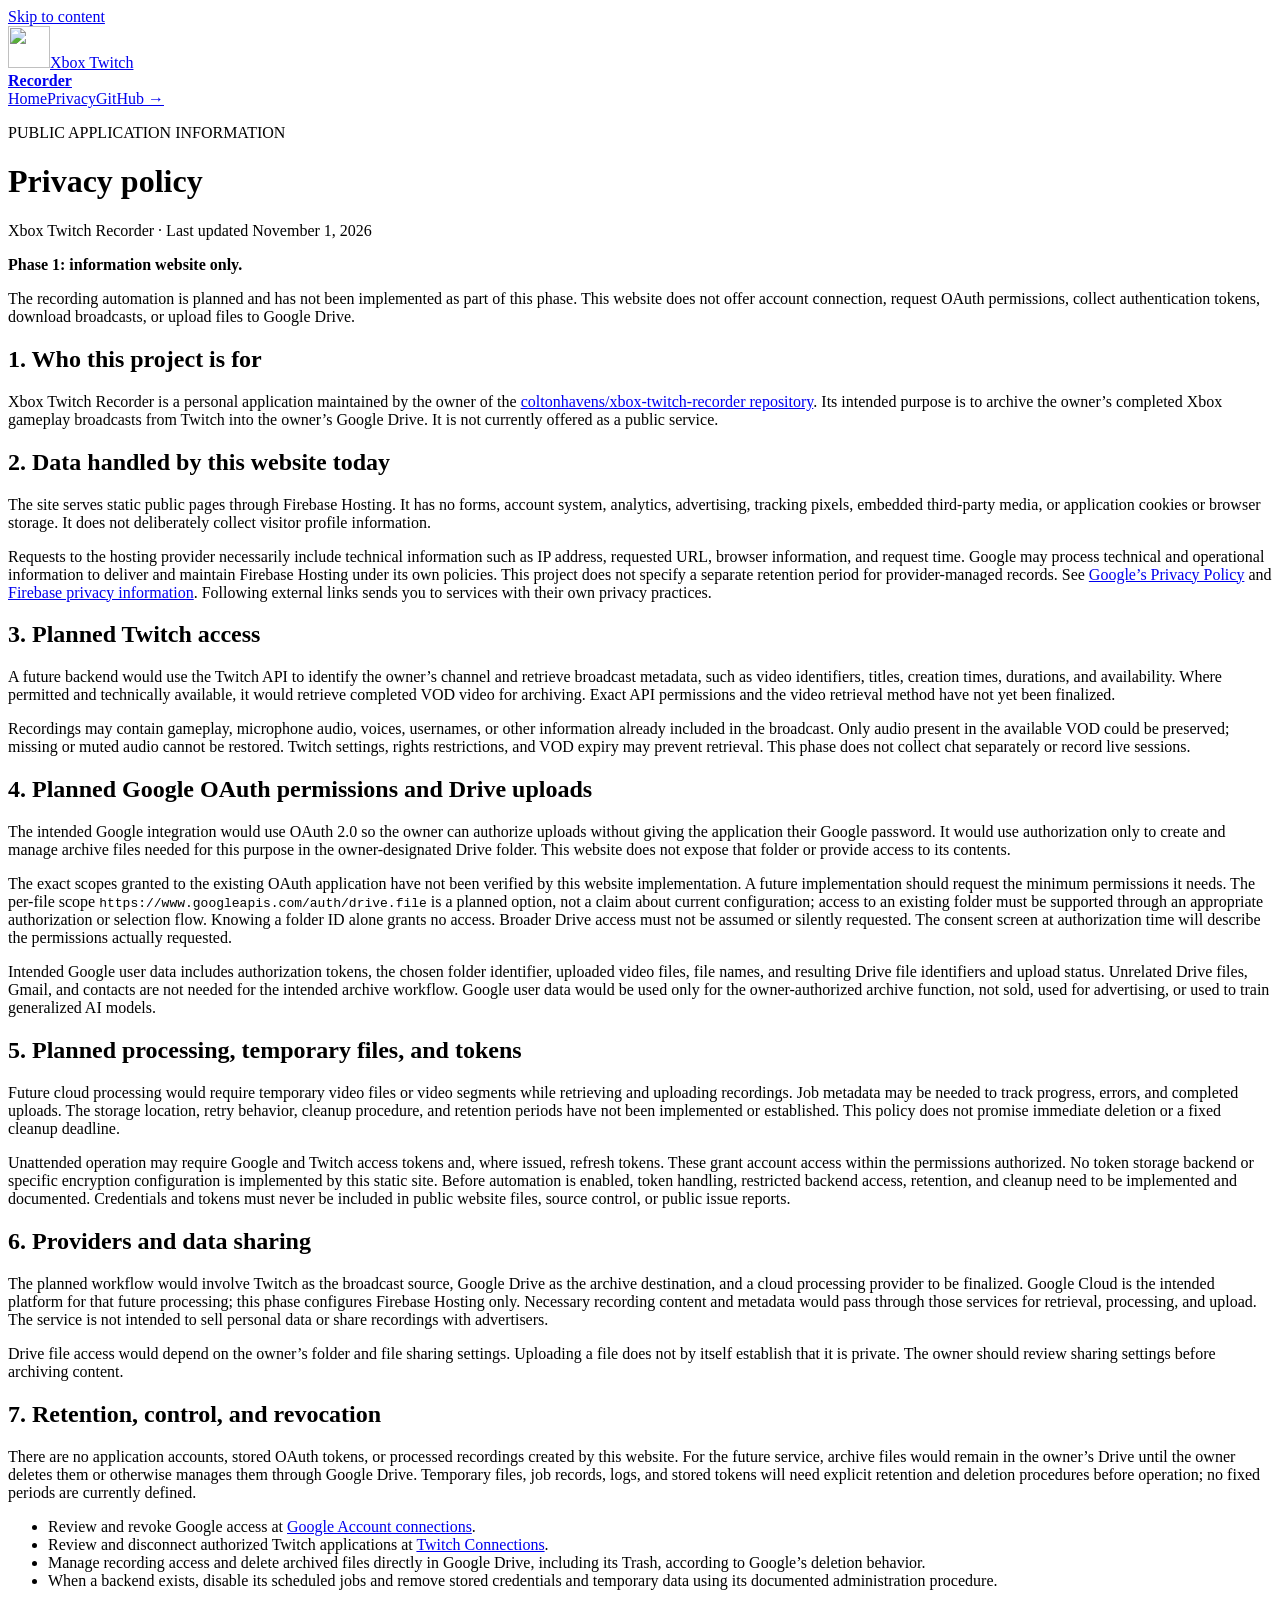
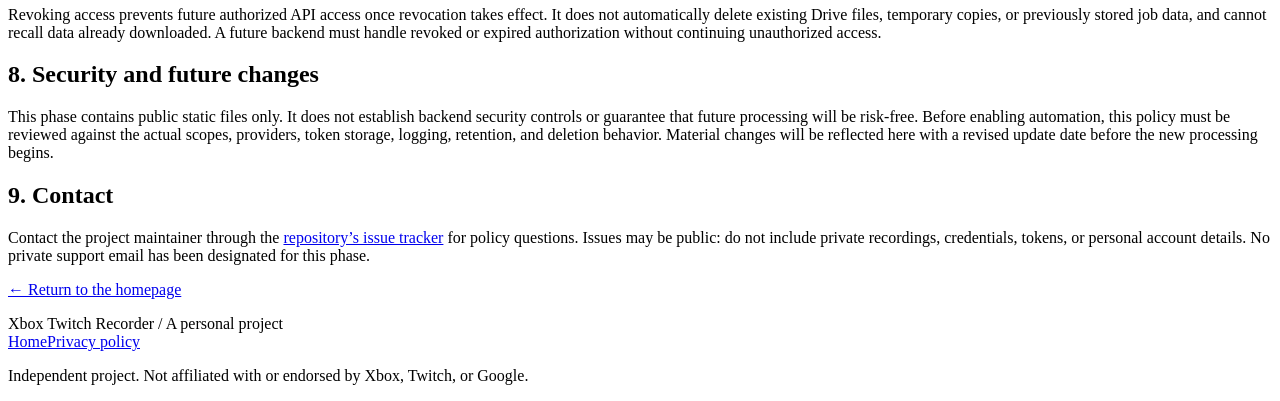
==== public/privacy.html @ 1f143d77 "Add Phase 1 public website and privacy policy for Firebase Hosting" ====
<!doctype html>
<html lang="en"><head><meta charset="utf-8"><meta name="viewport" content="width=device-width, initial-scale=1"><title>Privacy policy — Xbox Twitch Recorder</title><meta name="description" content="Current website privacy practices and intended data handling for the planned Xbox Twitch Recorder personal archive."><link rel="canonical" href="https://xbox.mrhype420.com/privacy"><link rel="stylesheet" href="/styles.css"><link rel="icon" href="/icon.svg" type="image/svg+xml"></head><body>
<a class="skip" href="#main">Skip to content</a><header class="site-header wrap"><a class="brand" href="/"><img class="brand-icon" src="/icon.svg" alt="" width="42" height="42"><span>Xbox Twitch<br><strong>Recorder</strong></span></a><nav aria-label="Main navigation"><a href="/">Home</a><a href="/privacy" aria-current="page">Privacy</a><a class="repo-link" href="https://github.com/coltonhavens/xbox-twitch-recorder">GitHub →</a></nav></header>
<main id="main" tabindex="-1" class="policy wrap"><p class="eyebrow">PUBLIC APPLICATION INFORMATION</p><h1>Privacy policy</h1><p>Xbox Twitch Recorder · Last updated November 1, 2026</p>
<div class="notice"><strong>Phase 1: information website only.</strong><p>The recording automation is planned and has not been implemented as part of this phase. This website does not offer account connection, request OAuth permissions, collect authentication tokens, download broadcasts, or upload files to Google Drive.</p></div>
<h2>1. Who this project is for</h2><p>Xbox Twitch Recorder is a personal application maintained by the owner of the <a href="https://github.com/coltonhavens/xbox-twitch-recorder">coltonhavens/xbox-twitch-recorder repository</a>. Its intended purpose is to archive the owner’s completed Xbox gameplay broadcasts from Twitch into the owner’s Google Drive. It is not currently offered as a public service.</p>
<h2>2. Data handled by this website today</h2><p>The site serves static public pages through Firebase Hosting. It has no forms, account system, analytics, advertising, tracking pixels, embedded third-party media, or application cookies or browser storage. It does not deliberately collect visitor profile information.</p><p>Requests to the hosting provider necessarily include technical information such as IP address, requested URL, browser information, and request time. Google may process technical and operational information to deliver and maintain Firebase Hosting under its own policies. This project does not specify a separate retention period for provider-managed records. See <a href="https://policies.google.com/privacy">Google’s Privacy Policy</a> and <a href="https://firebase.google.com/support/privacy">Firebase privacy information</a>. Following external links sends you to services with their own privacy practices.</p>
<h2>3. Planned Twitch access</h2><p>A future backend would use the Twitch API to identify the owner’s channel and retrieve broadcast metadata, such as video identifiers, titles, creation times, durations, and availability. Where permitted and technically available, it would retrieve completed VOD video for archiving. Exact API permissions and the video retrieval method have not yet been finalized.</p><p>Recordings may contain gameplay, microphone audio, voices, usernames, or other information already included in the broadcast. Only audio present in the available VOD could be preserved; missing or muted audio cannot be restored. Twitch settings, rights restrictions, and VOD expiry may prevent retrieval. This phase does not collect chat separately or record live sessions.</p>
<h2>4. Planned Google OAuth permissions and Drive uploads</h2><p>The intended Google integration would use OAuth 2.0 so the owner can authorize uploads without giving the application their Google password. It would use authorization only to create and manage archive files needed for this purpose in the owner-designated Drive folder. This website does not expose that folder or provide access to its contents.</p><p>The exact scopes granted to the existing OAuth application have not been verified by this website implementation. A future implementation should request the minimum permissions it needs. The per-file scope <code>https://www.googleapis.com/auth/drive.file</code> is a planned option, not a claim about current configuration; access to an existing folder must be supported through an appropriate authorization or selection flow. Knowing a folder ID alone grants no access. Broader Drive access must not be assumed or silently requested. The consent screen at authorization time will describe the permissions actually requested.</p><p>Intended Google user data includes authorization tokens, the chosen folder identifier, uploaded video files, file names, and resulting Drive file identifiers and upload status. Unrelated Drive files, Gmail, and contacts are not needed for the intended archive workflow. Google user data would be used only for the owner-authorized archive function, not sold, used for advertising, or used to train generalized AI models.</p>
<h2>5. Planned processing, temporary files, and tokens</h2><p>Future cloud processing would require temporary video files or video segments while retrieving and uploading recordings. Job metadata may be needed to track progress, errors, and completed uploads. The storage location, retry behavior, cleanup procedure, and retention periods have not been implemented or established. This policy does not promise immediate deletion or a fixed cleanup deadline.</p><p>Unattended operation may require Google and Twitch access tokens and, where issued, refresh tokens. These grant account access within the permissions authorized. No token storage backend or specific encryption configuration is implemented by this static site. Before automation is enabled, token handling, restricted backend access, retention, and cleanup need to be implemented and documented. Credentials and tokens must never be included in public website files, source control, or public issue reports.</p>
<h2>6. Providers and data sharing</h2><p>The planned workflow would involve Twitch as the broadcast source, Google Drive as the archive destination, and a cloud processing provider to be finalized. Google Cloud is the intended platform for that future processing; this phase configures Firebase Hosting only. Necessary recording content and metadata would pass through those services for retrieval, processing, and upload. The service is not intended to sell personal data or share recordings with advertisers.</p><p>Drive file access would depend on the owner’s folder and file sharing settings. Uploading a file does not by itself establish that it is private. The owner should review sharing settings before archiving content.</p>
<h2>7. Retention, control, and revocation</h2><p>There are no application accounts, stored OAuth tokens, or processed recordings created by this website. For the future service, archive files would remain in the owner’s Drive until the owner deletes them or otherwise manages them through Google Drive. Temporary files, job records, logs, and stored tokens will need explicit retention and deletion procedures before operation; no fixed periods are currently defined.</p><ul><li>Review and revoke Google access at <a href="https://myaccount.google.com/connections">Google Account connections</a>.</li><li>Review and disconnect authorized Twitch applications at <a href="https://www.twitch.tv/settings/connections">Twitch Connections</a>.</li><li>Manage recording access and delete archived files directly in Google Drive, including its Trash, according to Google’s deletion behavior.</li><li>When a backend exists, disable its scheduled jobs and remove stored credentials and temporary data using its documented administration procedure.</li></ul><p>Revoking access prevents future authorized API access once revocation takes effect. It does not automatically delete existing Drive files, temporary copies, or previously stored job data, and cannot recall data already downloaded. A future backend must handle revoked or expired authorization without continuing unauthorized access.</p>
<h2>8. Security and future changes</h2><p>This phase contains public static files only. It does not establish backend security controls or guarantee that future processing will be risk-free. Before enabling automation, this policy must be reviewed against the actual scopes, providers, token storage, logging, retention, and deletion behavior. Material changes will be reflected here with a revised update date before the new processing begins.</p>
<h2>9. Contact</h2><p>Contact the project maintainer through the <a href="https://github.com/coltonhavens/xbox-twitch-recorder/issues">repository’s issue tracker</a> for policy questions. Issues may be public: do not include private recordings, credentials, tokens, or personal account details. No private support email has been designated for this phase.</p><p><a href="/">← Return to the homepage</a></p></main>
<footer class="wrap"><span>Xbox Twitch Recorder <span class="muted">/ A personal project</span></span><div><a href="/">Home</a><a href="/privacy" aria-current="page">Privacy policy</a></div><p>Independent project. Not affiliated with or endorsed by Xbox, Twitch, or Google.</p></footer></body></html>
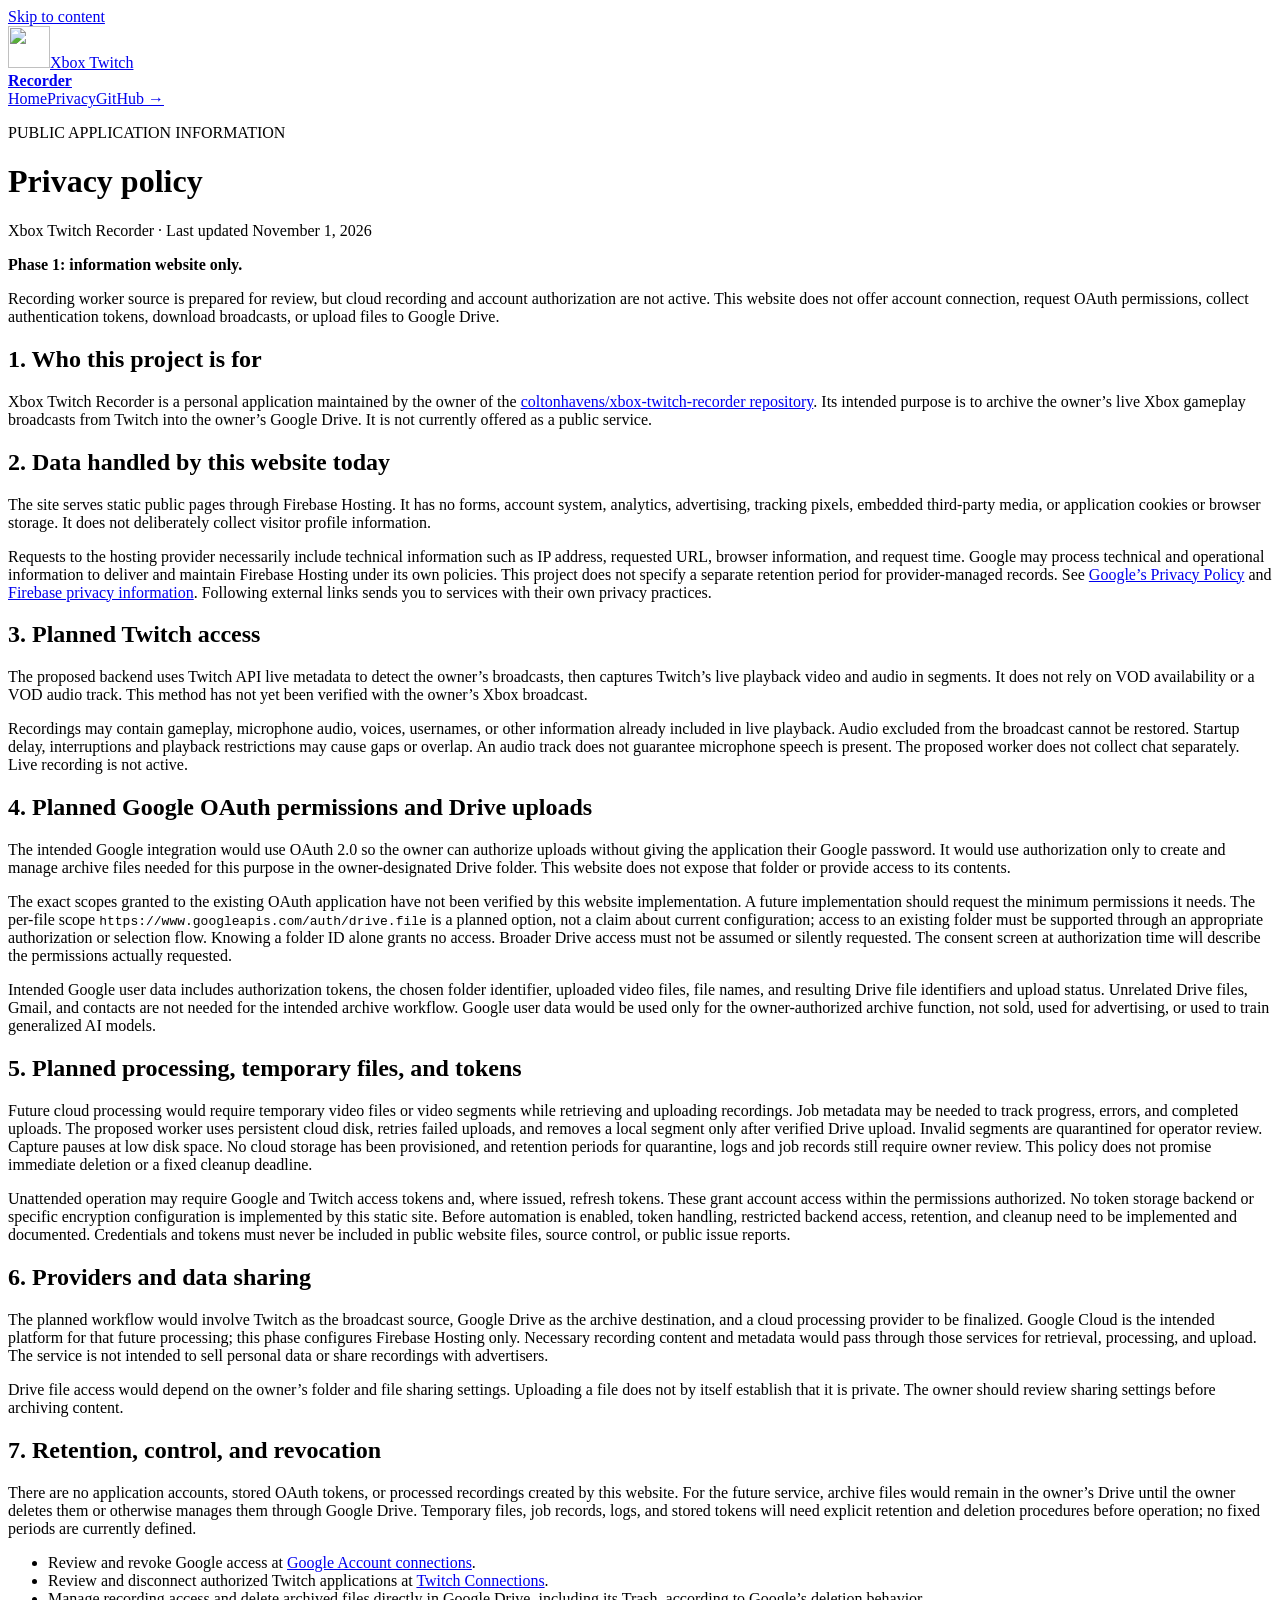
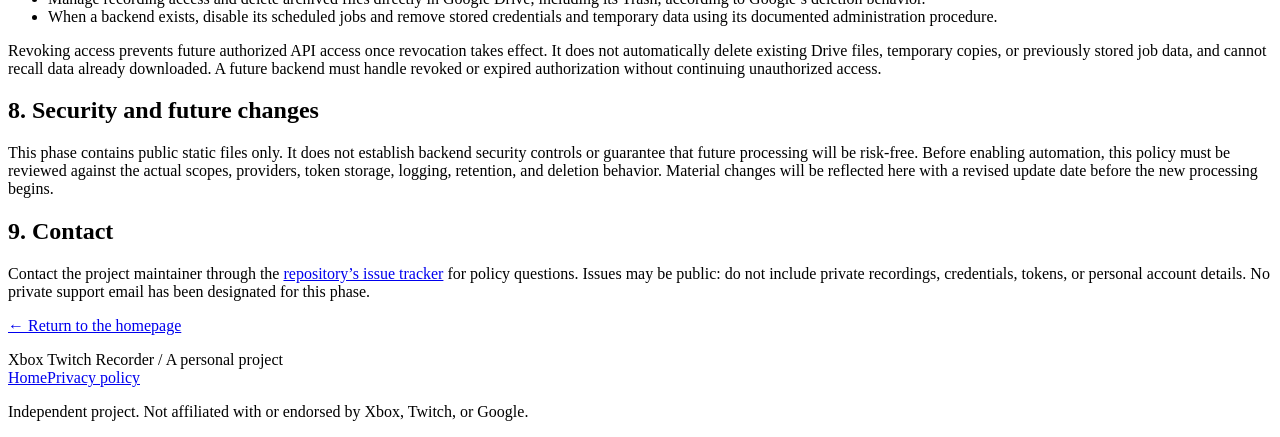
==== commit bfa7e8ce: "Prepare live Twitch recorder worker and gated cloud rollout" ====
--- a/public/privacy.html
+++ b/public/privacy.html
@@ -2,14 +2,14 @@
 <html lang="en"><head><meta charset="utf-8"><meta name="viewport" content="width=device-width, initial-scale=1"><title>Privacy policy — Xbox Twitch Recorder</title><meta name="description" content="Current website privacy practices and intended data handling for the planned Xbox Twitch Recorder personal archive."><link rel="canonical" href="https://xbox.mrhype420.com/privacy"><link rel="stylesheet" href="/styles.css"><link rel="icon" href="/icon.svg" type="image/svg+xml"></head><body>
 <a class="skip" href="#main">Skip to content</a><header class="site-header wrap"><a class="brand" href="/"><img class="brand-icon" src="/icon.svg" alt="" width="42" height="42"><span>Xbox Twitch<br><strong>Recorder</strong></span></a><nav aria-label="Main navigation"><a href="/">Home</a><a href="/privacy" aria-current="page">Privacy</a><a class="repo-link" href="https://github.com/coltonhavens/xbox-twitch-recorder">GitHub →</a></nav></header>
 <main id="main" tabindex="-1" class="policy wrap"><p class="eyebrow">PUBLIC APPLICATION INFORMATION</p><h1>Privacy policy</h1><p>Xbox Twitch Recorder · Last updated November 1, 2026</p>
-<div class="notice"><strong>Phase 1: information website only.</strong><p>The recording automation is planned and has not been implemented as part of this phase. This website does not offer account connection, request OAuth permissions, collect authentication tokens, download broadcasts, or upload files to Google Drive.</p></div>
-<h2>1. Who this project is for</h2><p>Xbox Twitch Recorder is a personal application maintained by the owner of the <a href="https://github.com/coltonhavens/xbox-twitch-recorder">coltonhavens/xbox-twitch-recorder repository</a>. Its intended purpose is to archive the owner’s completed Xbox gameplay broadcasts from Twitch into the owner’s Google Drive. It is not currently offered as a public service.</p>
+<div class="notice"><strong>Phase 1: information website only.</strong><p>Recording worker source is prepared for review, but cloud recording and account authorization are not active. This website does not offer account connection, request OAuth permissions, collect authentication tokens, download broadcasts, or upload files to Google Drive.</p></div>
+<h2>1. Who this project is for</h2><p>Xbox Twitch Recorder is a personal application maintained by the owner of the <a href="https://github.com/coltonhavens/xbox-twitch-recorder">coltonhavens/xbox-twitch-recorder repository</a>. Its intended purpose is to archive the owner’s live Xbox gameplay broadcasts from Twitch into the owner’s Google Drive. It is not currently offered as a public service.</p>
 <h2>2. Data handled by this website today</h2><p>The site serves static public pages through Firebase Hosting. It has no forms, account system, analytics, advertising, tracking pixels, embedded third-party media, or application cookies or browser storage. It does not deliberately collect visitor profile information.</p><p>Requests to the hosting provider necessarily include technical information such as IP address, requested URL, browser information, and request time. Google may process technical and operational information to deliver and maintain Firebase Hosting under its own policies. This project does not specify a separate retention period for provider-managed records. See <a href="https://policies.google.com/privacy">Google’s Privacy Policy</a> and <a href="https://firebase.google.com/support/privacy">Firebase privacy information</a>. Following external links sends you to services with their own privacy practices.</p>
-<h2>3. Planned Twitch access</h2><p>A future backend would use the Twitch API to identify the owner’s channel and retrieve broadcast metadata, such as video identifiers, titles, creation times, durations, and availability. Where permitted and technically available, it would retrieve completed VOD video for archiving. Exact API permissions and the video retrieval method have not yet been finalized.</p><p>Recordings may contain gameplay, microphone audio, voices, usernames, or other information already included in the broadcast. Only audio present in the available VOD could be preserved; missing or muted audio cannot be restored. Twitch settings, rights restrictions, and VOD expiry may prevent retrieval. This phase does not collect chat separately or record live sessions.</p>
-<h2>4. Planned Google OAuth permissions and Drive uploads</h2><p>The intended Google integration would use OAuth 2.0 so the owner can authorize uploads without giving the application their Google password. It would use authorization only to create and manage archive files needed for this purpose in the owner-designated Drive folder. This website does not expose that folder or provide access to its contents.</p><p>The exact scopes granted to the existing OAuth application have not been verified by this website implementation. A future implementation should request the minimum permissions it needs. The per-file scope <code>https://www.googleapis.com/auth/drive.file</code> is a planned option, not a claim about current configuration; access to an existing folder must be supported through an appropriate authorization or selection flow. Knowing a folder ID alone grants no access. Broader Drive access must not be assumed or silently requested. The consent screen at authorization time will describe the permissions actually requested.</p><p>Intended Google user data includes authorization tokens, the chosen folder identifier, uploaded video files, file names, and resulting Drive file identifiers and upload status. Unrelated Drive files, Gmail, and contacts are not needed for the intended archive workflow. Google user data would be used only for the owner-authorized archive function, not sold, used for advertising, or used to train generalized AI models.</p>
-<h2>5. Planned processing, temporary files, and tokens</h2><p>Future cloud processing would require temporary video files or video segments while retrieving and uploading recordings. Job metadata may be needed to track progress, errors, and completed uploads. The storage location, retry behavior, cleanup procedure, and retention periods have not been implemented or established. This policy does not promise immediate deletion or a fixed cleanup deadline.</p><p>Unattended operation may require Google and Twitch access tokens and, where issued, refresh tokens. These grant account access within the permissions authorized. No token storage backend or specific encryption configuration is implemented by this static site. Before automation is enabled, token handling, restricted backend access, retention, and cleanup need to be implemented and documented. Credentials and tokens must never be included in public website files, source control, or public issue reports.</p>
+<h2>3. Planned Twitch access</h2><p>The proposed backend uses Twitch API live metadata to detect the owner’s broadcasts, then captures Twitch’s live playback video and audio in segments. It does not rely on VOD availability or a VOD audio track. This method has not yet been verified with the owner’s Xbox broadcast.</p><p>Recordings may contain gameplay, microphone audio, voices, usernames, or other information already included in live playback. Audio excluded from the broadcast cannot be restored. Startup delay, interruptions and playback restrictions may cause gaps or overlap. An audio track does not guarantee microphone speech is present. The proposed worker does not collect chat separately. Live recording is not active.</p><h2>4. Planned Google OAuth permissions and Drive uploads</h2><p>The intended Google integration would use OAuth 2.0 so the owner can authorize uploads without giving the application their Google password. It would use authorization only to create and manage archive files needed for this purpose in the owner-designated Drive folder. This website does not expose that folder or provide access to its contents.</p><p>The exact scopes granted to the existing OAuth application have not been verified by this website implementation. A future implementation should request the minimum permissions it needs. The per-file scope <code>https://www.googleapis.com/auth/drive.file</code> is a planned option, not a claim about current configuration; access to an existing folder must be supported through an appropriate authorization or selection flow. Knowing a folder ID alone grants no access. Broader Drive access must not be assumed or silently requested. The consent screen at authorization time will describe the permissions actually requested.</p><p>Intended Google user data includes authorization tokens, the chosen folder identifier, uploaded video files, file names, and resulting Drive file identifiers and upload status. Unrelated Drive files, Gmail, and contacts are not needed for the intended archive workflow. Google user data would be used only for the owner-authorized archive function, not sold, used for advertising, or used to train generalized AI models.</p>
+<h2>5. Planned processing, temporary files, and tokens</h2><p>Future cloud processing would require temporary video files or video segments while retrieving and uploading recordings. Job metadata may be needed to track progress, errors, and completed uploads. The proposed worker uses persistent cloud disk, retries failed uploads, and removes a local segment only after verified Drive upload. Invalid segments are quarantined for operator review. Capture pauses at low disk space. No cloud storage has been provisioned, and retention periods for quarantine, logs and job records still require owner review. This policy does not promise immediate deletion or a fixed cleanup deadline.</p><p>Unattended operation may require Google and Twitch access tokens and, where issued, refresh tokens. These grant account access within the permissions authorized. No token storage backend or specific encryption configuration is implemented by this static site. Before automation is enabled, token handling, restricted backend access, retention, and cleanup need to be implemented and documented. Credentials and tokens must never be included in public website files, source control, or public issue reports.</p>
 <h2>6. Providers and data sharing</h2><p>The planned workflow would involve Twitch as the broadcast source, Google Drive as the archive destination, and a cloud processing provider to be finalized. Google Cloud is the intended platform for that future processing; this phase configures Firebase Hosting only. Necessary recording content and metadata would pass through those services for retrieval, processing, and upload. The service is not intended to sell personal data or share recordings with advertisers.</p><p>Drive file access would depend on the owner’s folder and file sharing settings. Uploading a file does not by itself establish that it is private. The owner should review sharing settings before archiving content.</p>
 <h2>7. Retention, control, and revocation</h2><p>There are no application accounts, stored OAuth tokens, or processed recordings created by this website. For the future service, archive files would remain in the owner’s Drive until the owner deletes them or otherwise manages them through Google Drive. Temporary files, job records, logs, and stored tokens will need explicit retention and deletion procedures before operation; no fixed periods are currently defined.</p><ul><li>Review and revoke Google access at <a href="https://myaccount.google.com/connections">Google Account connections</a>.</li><li>Review and disconnect authorized Twitch applications at <a href="https://www.twitch.tv/settings/connections">Twitch Connections</a>.</li><li>Manage recording access and delete archived files directly in Google Drive, including its Trash, according to Google’s deletion behavior.</li><li>When a backend exists, disable its scheduled jobs and remove stored credentials and temporary data using its documented administration procedure.</li></ul><p>Revoking access prevents future authorized API access once revocation takes effect. It does not automatically delete existing Drive files, temporary copies, or previously stored job data, and cannot recall data already downloaded. A future backend must handle revoked or expired authorization without continuing unauthorized access.</p>
 <h2>8. Security and future changes</h2><p>This phase contains public static files only. It does not establish backend security controls or guarantee that future processing will be risk-free. Before enabling automation, this policy must be reviewed against the actual scopes, providers, token storage, logging, retention, and deletion behavior. Material changes will be reflected here with a revised update date before the new processing begins.</p>
 <h2>9. Contact</h2><p>Contact the project maintainer through the <a href="https://github.com/coltonhavens/xbox-twitch-recorder/issues">repository’s issue tracker</a> for policy questions. Issues may be public: do not include private recordings, credentials, tokens, or personal account details. No private support email has been designated for this phase.</p><p><a href="/">← Return to the homepage</a></p></main>
 <footer class="wrap"><span>Xbox Twitch Recorder <span class="muted">/ A personal project</span></span><div><a href="/">Home</a><a href="/privacy" aria-current="page">Privacy policy</a></div><p>Independent project. Not affiliated with or endorsed by Xbox, Twitch, or Google.</p></footer></body></html>
+
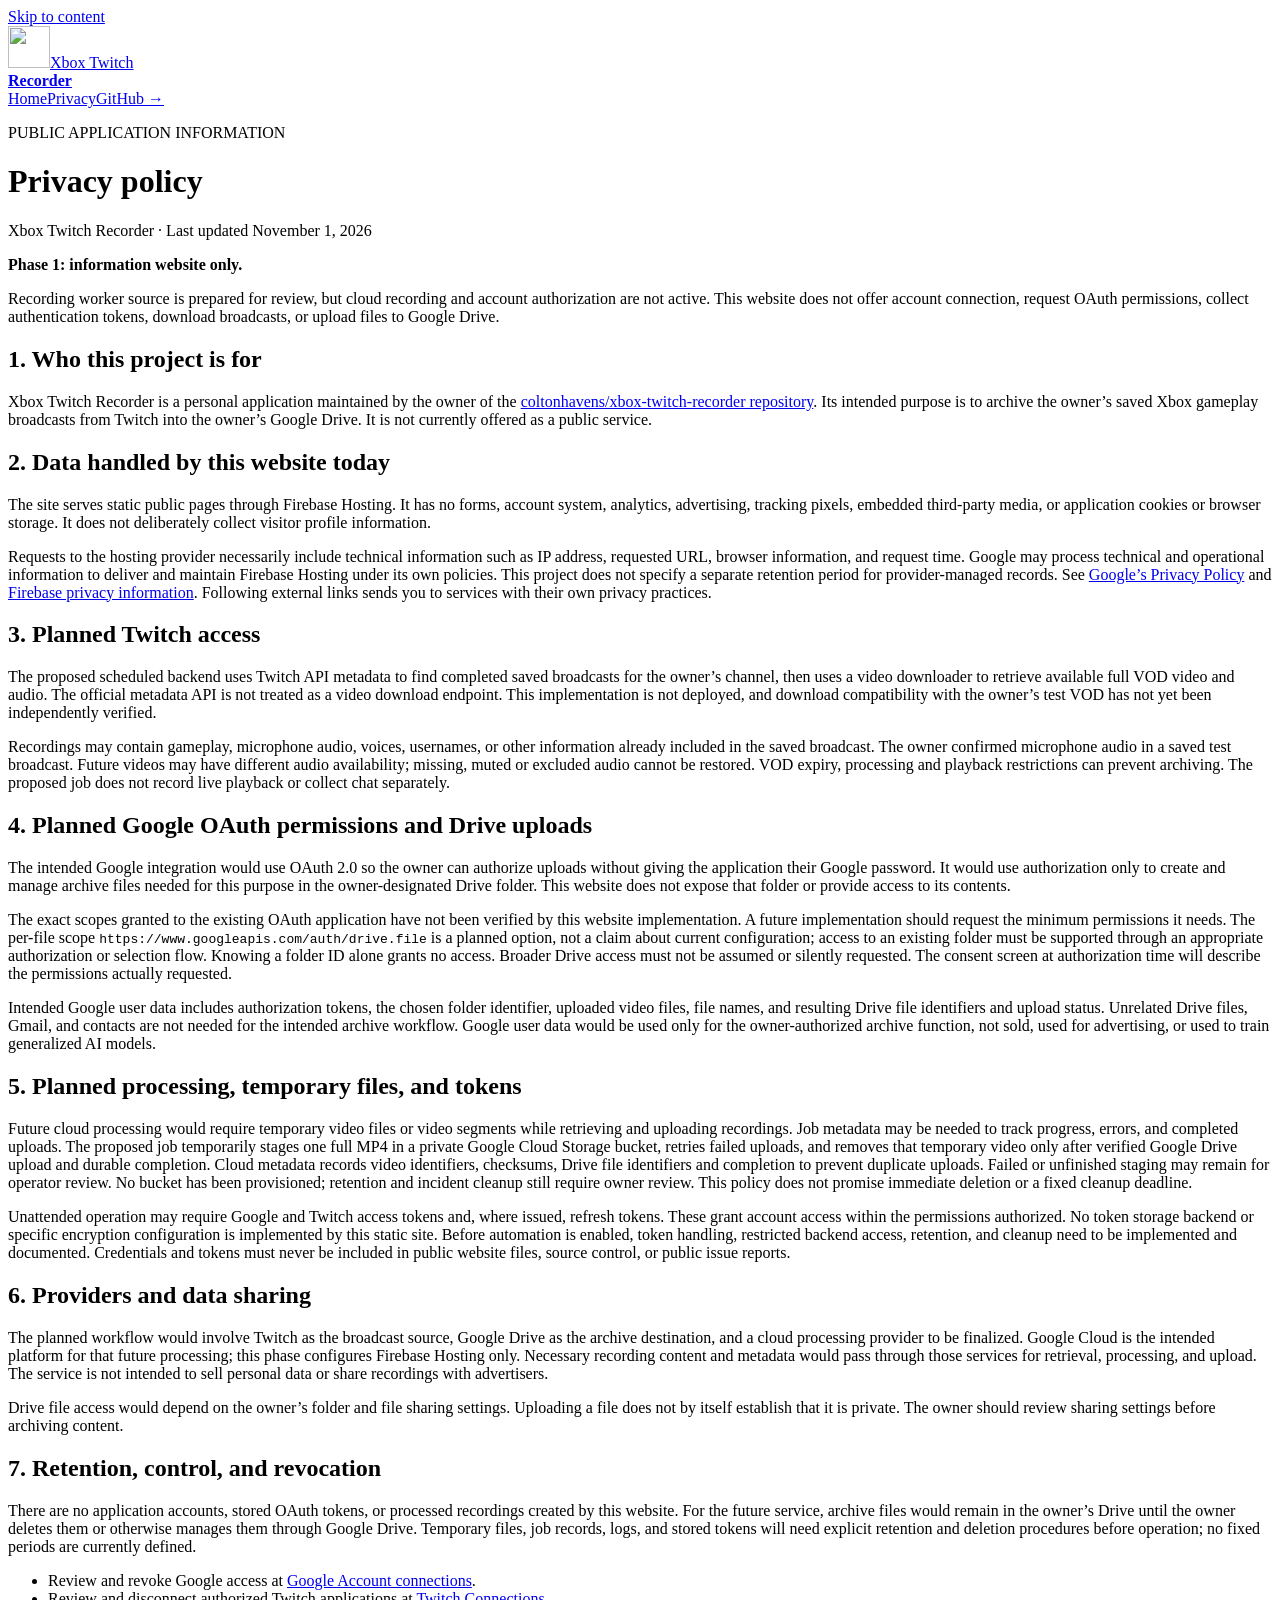
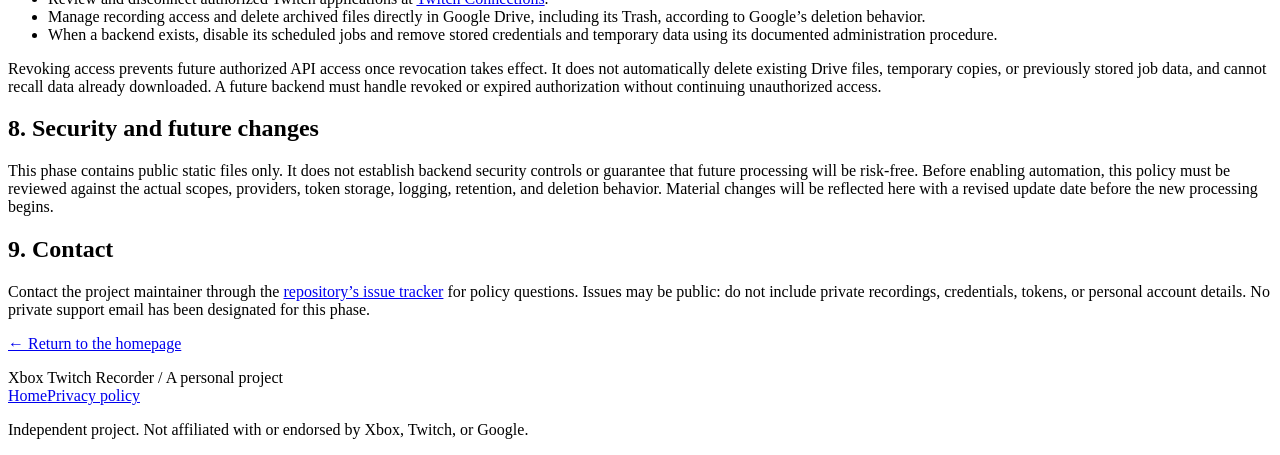
==== commit fea5afa2: "Replace live server with scheduled full-VOD Drive archiver" ====
--- a/public/privacy.html
+++ b/public/privacy.html
@@ -3,10 +3,10 @@
 <a class="skip" href="#main">Skip to content</a><header class="site-header wrap"><a class="brand" href="/"><img class="brand-icon" src="/icon.svg" alt="" width="42" height="42"><span>Xbox Twitch<br><strong>Recorder</strong></span></a><nav aria-label="Main navigation"><a href="/">Home</a><a href="/privacy" aria-current="page">Privacy</a><a class="repo-link" href="https://github.com/coltonhavens/xbox-twitch-recorder">GitHub →</a></nav></header>
 <main id="main" tabindex="-1" class="policy wrap"><p class="eyebrow">PUBLIC APPLICATION INFORMATION</p><h1>Privacy policy</h1><p>Xbox Twitch Recorder · Last updated November 1, 2026</p>
 <div class="notice"><strong>Phase 1: information website only.</strong><p>Recording worker source is prepared for review, but cloud recording and account authorization are not active. This website does not offer account connection, request OAuth permissions, collect authentication tokens, download broadcasts, or upload files to Google Drive.</p></div>
-<h2>1. Who this project is for</h2><p>Xbox Twitch Recorder is a personal application maintained by the owner of the <a href="https://github.com/coltonhavens/xbox-twitch-recorder">coltonhavens/xbox-twitch-recorder repository</a>. Its intended purpose is to archive the owner’s live Xbox gameplay broadcasts from Twitch into the owner’s Google Drive. It is not currently offered as a public service.</p>
+<h2>1. Who this project is for</h2><p>Xbox Twitch Recorder is a personal application maintained by the owner of the <a href="https://github.com/coltonhavens/xbox-twitch-recorder">coltonhavens/xbox-twitch-recorder repository</a>. Its intended purpose is to archive the owner’s saved Xbox gameplay broadcasts from Twitch into the owner’s Google Drive. It is not currently offered as a public service.</p>
 <h2>2. Data handled by this website today</h2><p>The site serves static public pages through Firebase Hosting. It has no forms, account system, analytics, advertising, tracking pixels, embedded third-party media, or application cookies or browser storage. It does not deliberately collect visitor profile information.</p><p>Requests to the hosting provider necessarily include technical information such as IP address, requested URL, browser information, and request time. Google may process technical and operational information to deliver and maintain Firebase Hosting under its own policies. This project does not specify a separate retention period for provider-managed records. See <a href="https://policies.google.com/privacy">Google’s Privacy Policy</a> and <a href="https://firebase.google.com/support/privacy">Firebase privacy information</a>. Following external links sends you to services with their own privacy practices.</p>
-<h2>3. Planned Twitch access</h2><p>The proposed backend uses Twitch API live metadata to detect the owner’s broadcasts, then captures Twitch’s live playback video and audio in segments. It does not rely on VOD availability or a VOD audio track. This method has not yet been verified with the owner’s Xbox broadcast.</p><p>Recordings may contain gameplay, microphone audio, voices, usernames, or other information already included in live playback. Audio excluded from the broadcast cannot be restored. Startup delay, interruptions and playback restrictions may cause gaps or overlap. An audio track does not guarantee microphone speech is present. The proposed worker does not collect chat separately. Live recording is not active.</p><h2>4. Planned Google OAuth permissions and Drive uploads</h2><p>The intended Google integration would use OAuth 2.0 so the owner can authorize uploads without giving the application their Google password. It would use authorization only to create and manage archive files needed for this purpose in the owner-designated Drive folder. This website does not expose that folder or provide access to its contents.</p><p>The exact scopes granted to the existing OAuth application have not been verified by this website implementation. A future implementation should request the minimum permissions it needs. The per-file scope <code>https://www.googleapis.com/auth/drive.file</code> is a planned option, not a claim about current configuration; access to an existing folder must be supported through an appropriate authorization or selection flow. Knowing a folder ID alone grants no access. Broader Drive access must not be assumed or silently requested. The consent screen at authorization time will describe the permissions actually requested.</p><p>Intended Google user data includes authorization tokens, the chosen folder identifier, uploaded video files, file names, and resulting Drive file identifiers and upload status. Unrelated Drive files, Gmail, and contacts are not needed for the intended archive workflow. Google user data would be used only for the owner-authorized archive function, not sold, used for advertising, or used to train generalized AI models.</p>
-<h2>5. Planned processing, temporary files, and tokens</h2><p>Future cloud processing would require temporary video files or video segments while retrieving and uploading recordings. Job metadata may be needed to track progress, errors, and completed uploads. The proposed worker uses persistent cloud disk, retries failed uploads, and removes a local segment only after verified Drive upload. Invalid segments are quarantined for operator review. Capture pauses at low disk space. No cloud storage has been provisioned, and retention periods for quarantine, logs and job records still require owner review. This policy does not promise immediate deletion or a fixed cleanup deadline.</p><p>Unattended operation may require Google and Twitch access tokens and, where issued, refresh tokens. These grant account access within the permissions authorized. No token storage backend or specific encryption configuration is implemented by this static site. Before automation is enabled, token handling, restricted backend access, retention, and cleanup need to be implemented and documented. Credentials and tokens must never be included in public website files, source control, or public issue reports.</p>
+<h2>3. Planned Twitch access</h2><p>The proposed scheduled backend uses Twitch API metadata to find completed saved broadcasts for the owner’s channel, then uses a video downloader to retrieve available full VOD video and audio. The official metadata API is not treated as a video download endpoint. This implementation is not deployed, and download compatibility with the owner’s test VOD has not yet been independently verified.</p><p>Recordings may contain gameplay, microphone audio, voices, usernames, or other information already included in the saved broadcast. The owner confirmed microphone audio in a saved test broadcast. Future videos may have different audio availability; missing, muted or excluded audio cannot be restored. VOD expiry, processing and playback restrictions can prevent archiving. The proposed job does not record live playback or collect chat separately.</p><h2>4. Planned Google OAuth permissions and Drive uploads</h2><p>The intended Google integration would use OAuth 2.0 so the owner can authorize uploads without giving the application their Google password. It would use authorization only to create and manage archive files needed for this purpose in the owner-designated Drive folder. This website does not expose that folder or provide access to its contents.</p><p>The exact scopes granted to the existing OAuth application have not been verified by this website implementation. A future implementation should request the minimum permissions it needs. The per-file scope <code>https://www.googleapis.com/auth/drive.file</code> is a planned option, not a claim about current configuration; access to an existing folder must be supported through an appropriate authorization or selection flow. Knowing a folder ID alone grants no access. Broader Drive access must not be assumed or silently requested. The consent screen at authorization time will describe the permissions actually requested.</p><p>Intended Google user data includes authorization tokens, the chosen folder identifier, uploaded video files, file names, and resulting Drive file identifiers and upload status. Unrelated Drive files, Gmail, and contacts are not needed for the intended archive workflow. Google user data would be used only for the owner-authorized archive function, not sold, used for advertising, or used to train generalized AI models.</p>
+<h2>5. Planned processing, temporary files, and tokens</h2><p>Future cloud processing would require temporary video files or video segments while retrieving and uploading recordings. Job metadata may be needed to track progress, errors, and completed uploads. The proposed job temporarily stages one full MP4 in a private Google Cloud Storage bucket, retries failed uploads, and removes that temporary video only after verified Google Drive upload and durable completion. Cloud metadata records video identifiers, checksums, Drive file identifiers and completion to prevent duplicate uploads. Failed or unfinished staging may remain for operator review. No bucket has been provisioned; retention and incident cleanup still require owner review. This policy does not promise immediate deletion or a fixed cleanup deadline.</p><p>Unattended operation may require Google and Twitch access tokens and, where issued, refresh tokens. These grant account access within the permissions authorized. No token storage backend or specific encryption configuration is implemented by this static site. Before automation is enabled, token handling, restricted backend access, retention, and cleanup need to be implemented and documented. Credentials and tokens must never be included in public website files, source control, or public issue reports.</p>
 <h2>6. Providers and data sharing</h2><p>The planned workflow would involve Twitch as the broadcast source, Google Drive as the archive destination, and a cloud processing provider to be finalized. Google Cloud is the intended platform for that future processing; this phase configures Firebase Hosting only. Necessary recording content and metadata would pass through those services for retrieval, processing, and upload. The service is not intended to sell personal data or share recordings with advertisers.</p><p>Drive file access would depend on the owner’s folder and file sharing settings. Uploading a file does not by itself establish that it is private. The owner should review sharing settings before archiving content.</p>
 <h2>7. Retention, control, and revocation</h2><p>There are no application accounts, stored OAuth tokens, or processed recordings created by this website. For the future service, archive files would remain in the owner’s Drive until the owner deletes them or otherwise manages them through Google Drive. Temporary files, job records, logs, and stored tokens will need explicit retention and deletion procedures before operation; no fixed periods are currently defined.</p><ul><li>Review and revoke Google access at <a href="https://myaccount.google.com/connections">Google Account connections</a>.</li><li>Review and disconnect authorized Twitch applications at <a href="https://www.twitch.tv/settings/connections">Twitch Connections</a>.</li><li>Manage recording access and delete archived files directly in Google Drive, including its Trash, according to Google’s deletion behavior.</li><li>When a backend exists, disable its scheduled jobs and remove stored credentials and temporary data using its documented administration procedure.</li></ul><p>Revoking access prevents future authorized API access once revocation takes effect. It does not automatically delete existing Drive files, temporary copies, or previously stored job data, and cannot recall data already downloaded. A future backend must handle revoked or expired authorization without continuing unauthorized access.</p>
 <h2>8. Security and future changes</h2><p>This phase contains public static files only. It does not establish backend security controls or guarantee that future processing will be risk-free. Before enabling automation, this policy must be reviewed against the actual scopes, providers, token storage, logging, retention, and deletion behavior. Material changes will be reflected here with a revised update date before the new processing begins.</p>
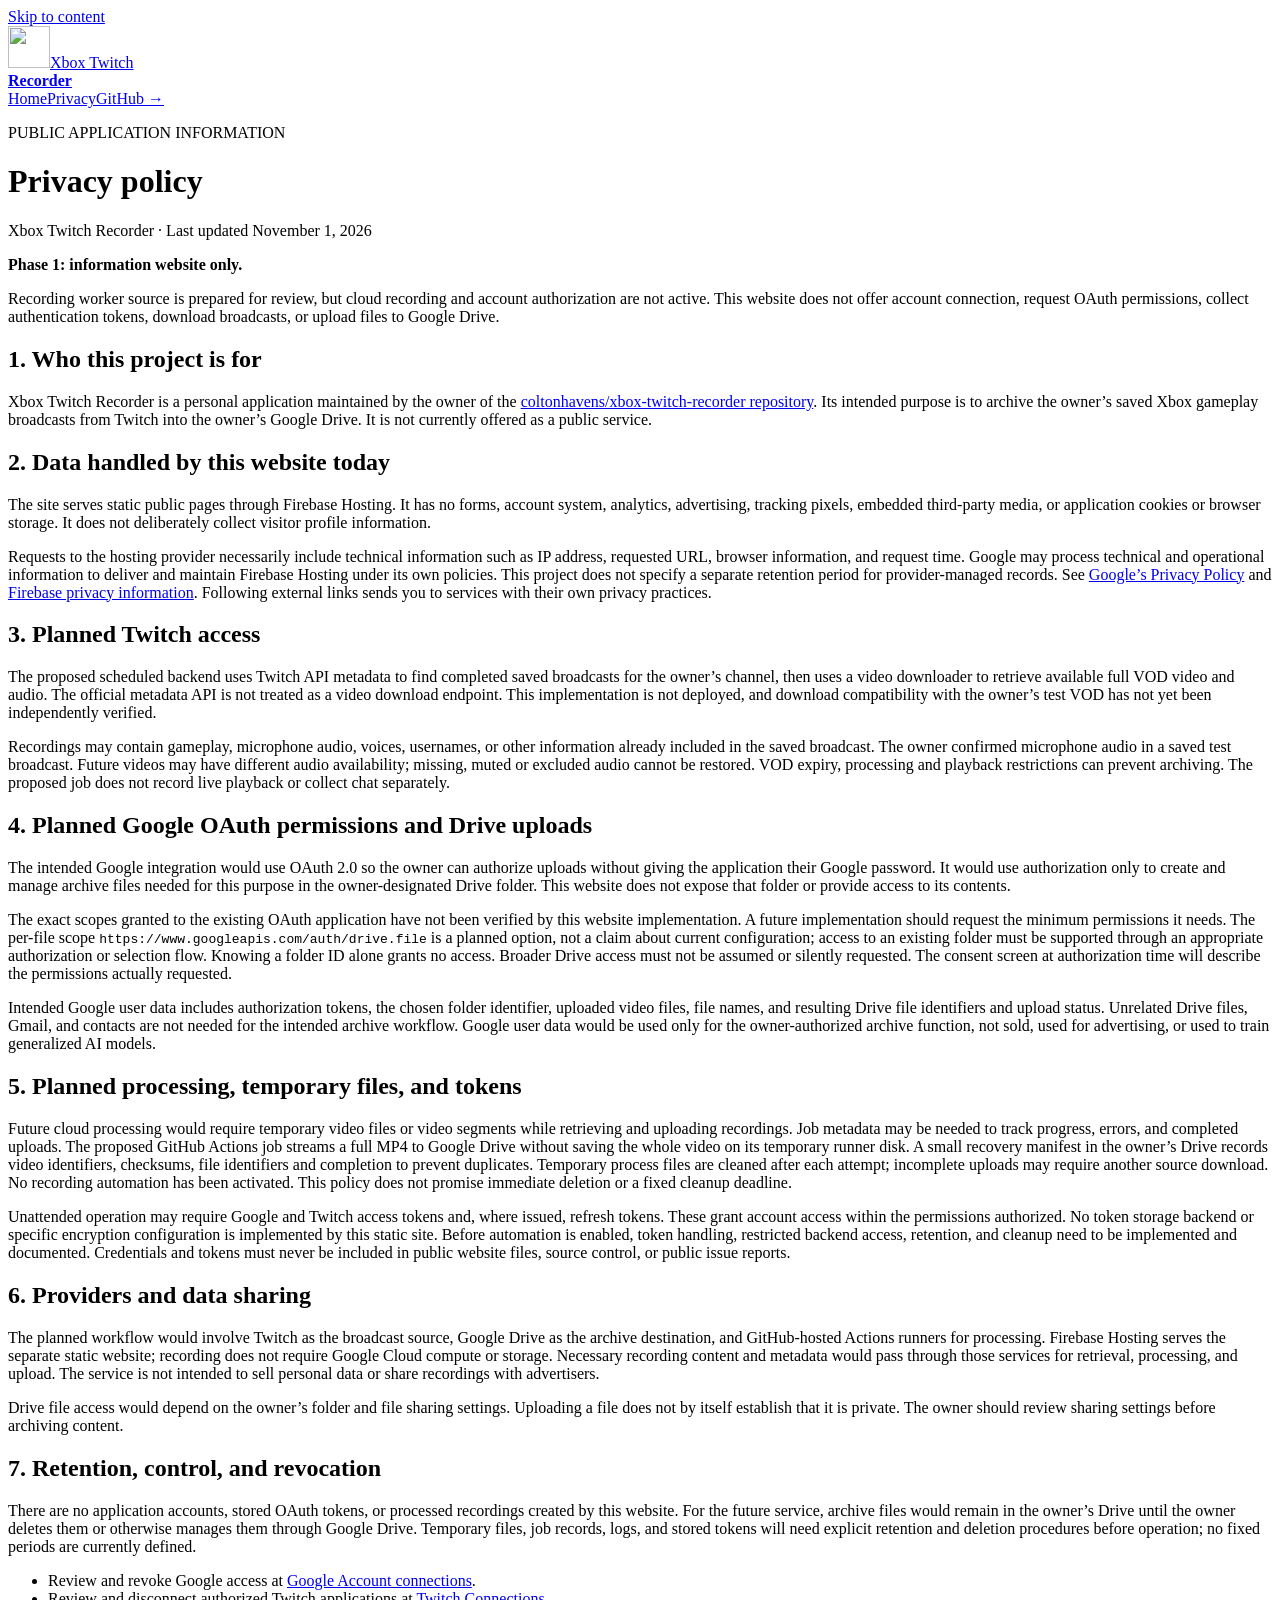
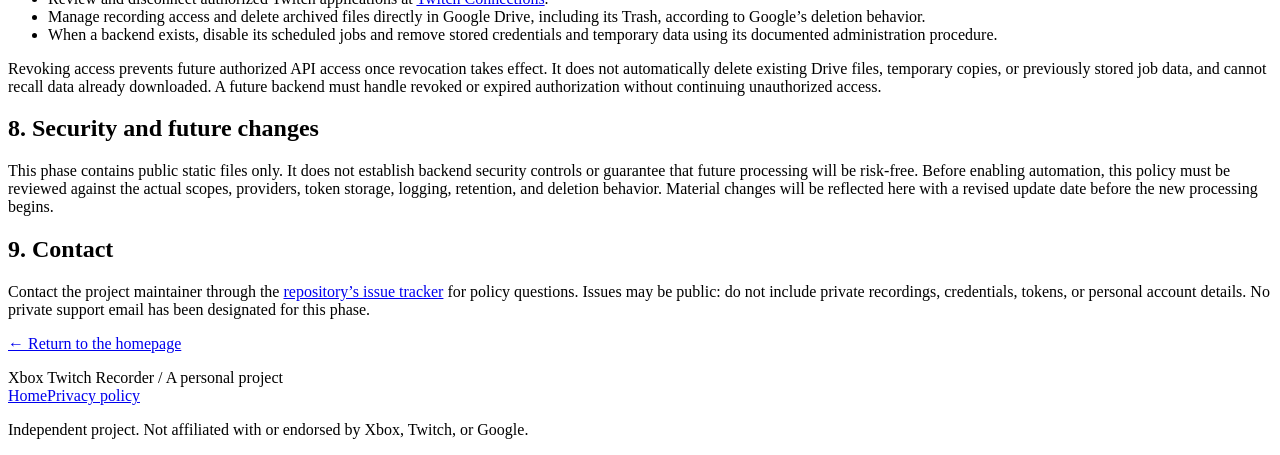
==== commit 8a357af3: "Simplify VOD archive to gated GitHub Actions and secure Drive-only recovery" ====
--- a/public/privacy.html
+++ b/public/privacy.html
@@ -6,8 +6,8 @@
 <h2>1. Who this project is for</h2><p>Xbox Twitch Recorder is a personal application maintained by the owner of the <a href="https://github.com/coltonhavens/xbox-twitch-recorder">coltonhavens/xbox-twitch-recorder repository</a>. Its intended purpose is to archive the owner’s saved Xbox gameplay broadcasts from Twitch into the owner’s Google Drive. It is not currently offered as a public service.</p>
 <h2>2. Data handled by this website today</h2><p>The site serves static public pages through Firebase Hosting. It has no forms, account system, analytics, advertising, tracking pixels, embedded third-party media, or application cookies or browser storage. It does not deliberately collect visitor profile information.</p><p>Requests to the hosting provider necessarily include technical information such as IP address, requested URL, browser information, and request time. Google may process technical and operational information to deliver and maintain Firebase Hosting under its own policies. This project does not specify a separate retention period for provider-managed records. See <a href="https://policies.google.com/privacy">Google’s Privacy Policy</a> and <a href="https://firebase.google.com/support/privacy">Firebase privacy information</a>. Following external links sends you to services with their own privacy practices.</p>
 <h2>3. Planned Twitch access</h2><p>The proposed scheduled backend uses Twitch API metadata to find completed saved broadcasts for the owner’s channel, then uses a video downloader to retrieve available full VOD video and audio. The official metadata API is not treated as a video download endpoint. This implementation is not deployed, and download compatibility with the owner’s test VOD has not yet been independently verified.</p><p>Recordings may contain gameplay, microphone audio, voices, usernames, or other information already included in the saved broadcast. The owner confirmed microphone audio in a saved test broadcast. Future videos may have different audio availability; missing, muted or excluded audio cannot be restored. VOD expiry, processing and playback restrictions can prevent archiving. The proposed job does not record live playback or collect chat separately.</p><h2>4. Planned Google OAuth permissions and Drive uploads</h2><p>The intended Google integration would use OAuth 2.0 so the owner can authorize uploads without giving the application their Google password. It would use authorization only to create and manage archive files needed for this purpose in the owner-designated Drive folder. This website does not expose that folder or provide access to its contents.</p><p>The exact scopes granted to the existing OAuth application have not been verified by this website implementation. A future implementation should request the minimum permissions it needs. The per-file scope <code>https://www.googleapis.com/auth/drive.file</code> is a planned option, not a claim about current configuration; access to an existing folder must be supported through an appropriate authorization or selection flow. Knowing a folder ID alone grants no access. Broader Drive access must not be assumed or silently requested. The consent screen at authorization time will describe the permissions actually requested.</p><p>Intended Google user data includes authorization tokens, the chosen folder identifier, uploaded video files, file names, and resulting Drive file identifiers and upload status. Unrelated Drive files, Gmail, and contacts are not needed for the intended archive workflow. Google user data would be used only for the owner-authorized archive function, not sold, used for advertising, or used to train generalized AI models.</p>
-<h2>5. Planned processing, temporary files, and tokens</h2><p>Future cloud processing would require temporary video files or video segments while retrieving and uploading recordings. Job metadata may be needed to track progress, errors, and completed uploads. The proposed job temporarily stages one full MP4 in a private Google Cloud Storage bucket, retries failed uploads, and removes that temporary video only after verified Google Drive upload and durable completion. Cloud metadata records video identifiers, checksums, Drive file identifiers and completion to prevent duplicate uploads. Failed or unfinished staging may remain for operator review. No bucket has been provisioned; retention and incident cleanup still require owner review. This policy does not promise immediate deletion or a fixed cleanup deadline.</p><p>Unattended operation may require Google and Twitch access tokens and, where issued, refresh tokens. These grant account access within the permissions authorized. No token storage backend or specific encryption configuration is implemented by this static site. Before automation is enabled, token handling, restricted backend access, retention, and cleanup need to be implemented and documented. Credentials and tokens must never be included in public website files, source control, or public issue reports.</p>
-<h2>6. Providers and data sharing</h2><p>The planned workflow would involve Twitch as the broadcast source, Google Drive as the archive destination, and a cloud processing provider to be finalized. Google Cloud is the intended platform for that future processing; this phase configures Firebase Hosting only. Necessary recording content and metadata would pass through those services for retrieval, processing, and upload. The service is not intended to sell personal data or share recordings with advertisers.</p><p>Drive file access would depend on the owner’s folder and file sharing settings. Uploading a file does not by itself establish that it is private. The owner should review sharing settings before archiving content.</p>
+<h2>5. Planned processing, temporary files, and tokens</h2><p>Future cloud processing would require temporary video files or video segments while retrieving and uploading recordings. Job metadata may be needed to track progress, errors, and completed uploads. The proposed GitHub Actions job streams a full MP4 to Google Drive without saving the whole video on its temporary runner disk. A small recovery manifest in the owner’s Drive records video identifiers, checksums, file identifiers and completion to prevent duplicates. Temporary process files are cleaned after each attempt; incomplete uploads may require another source download. No recording automation has been activated. This policy does not promise immediate deletion or a fixed cleanup deadline.</p><p>Unattended operation may require Google and Twitch access tokens and, where issued, refresh tokens. These grant account access within the permissions authorized. No token storage backend or specific encryption configuration is implemented by this static site. Before automation is enabled, token handling, restricted backend access, retention, and cleanup need to be implemented and documented. Credentials and tokens must never be included in public website files, source control, or public issue reports.</p>
+<h2>6. Providers and data sharing</h2><p>The planned workflow would involve Twitch as the broadcast source, Google Drive as the archive destination, and GitHub-hosted Actions runners for processing. Firebase Hosting serves the separate static website; recording does not require Google Cloud compute or storage. Necessary recording content and metadata would pass through those services for retrieval, processing, and upload. The service is not intended to sell personal data or share recordings with advertisers.</p><p>Drive file access would depend on the owner’s folder and file sharing settings. Uploading a file does not by itself establish that it is private. The owner should review sharing settings before archiving content.</p>
 <h2>7. Retention, control, and revocation</h2><p>There are no application accounts, stored OAuth tokens, or processed recordings created by this website. For the future service, archive files would remain in the owner’s Drive until the owner deletes them or otherwise manages them through Google Drive. Temporary files, job records, logs, and stored tokens will need explicit retention and deletion procedures before operation; no fixed periods are currently defined.</p><ul><li>Review and revoke Google access at <a href="https://myaccount.google.com/connections">Google Account connections</a>.</li><li>Review and disconnect authorized Twitch applications at <a href="https://www.twitch.tv/settings/connections">Twitch Connections</a>.</li><li>Manage recording access and delete archived files directly in Google Drive, including its Trash, according to Google’s deletion behavior.</li><li>When a backend exists, disable its scheduled jobs and remove stored credentials and temporary data using its documented administration procedure.</li></ul><p>Revoking access prevents future authorized API access once revocation takes effect. It does not automatically delete existing Drive files, temporary copies, or previously stored job data, and cannot recall data already downloaded. A future backend must handle revoked or expired authorization without continuing unauthorized access.</p>
 <h2>8. Security and future changes</h2><p>This phase contains public static files only. It does not establish backend security controls or guarantee that future processing will be risk-free. Before enabling automation, this policy must be reviewed against the actual scopes, providers, token storage, logging, retention, and deletion behavior. Material changes will be reflected here with a revised update date before the new processing begins.</p>
 <h2>9. Contact</h2><p>Contact the project maintainer through the <a href="https://github.com/coltonhavens/xbox-twitch-recorder/issues">repository’s issue tracker</a> for policy questions. Issues may be public: do not include private recordings, credentials, tokens, or personal account details. No private support email has been designated for this phase.</p><p><a href="/">← Return to the homepage</a></p></main>
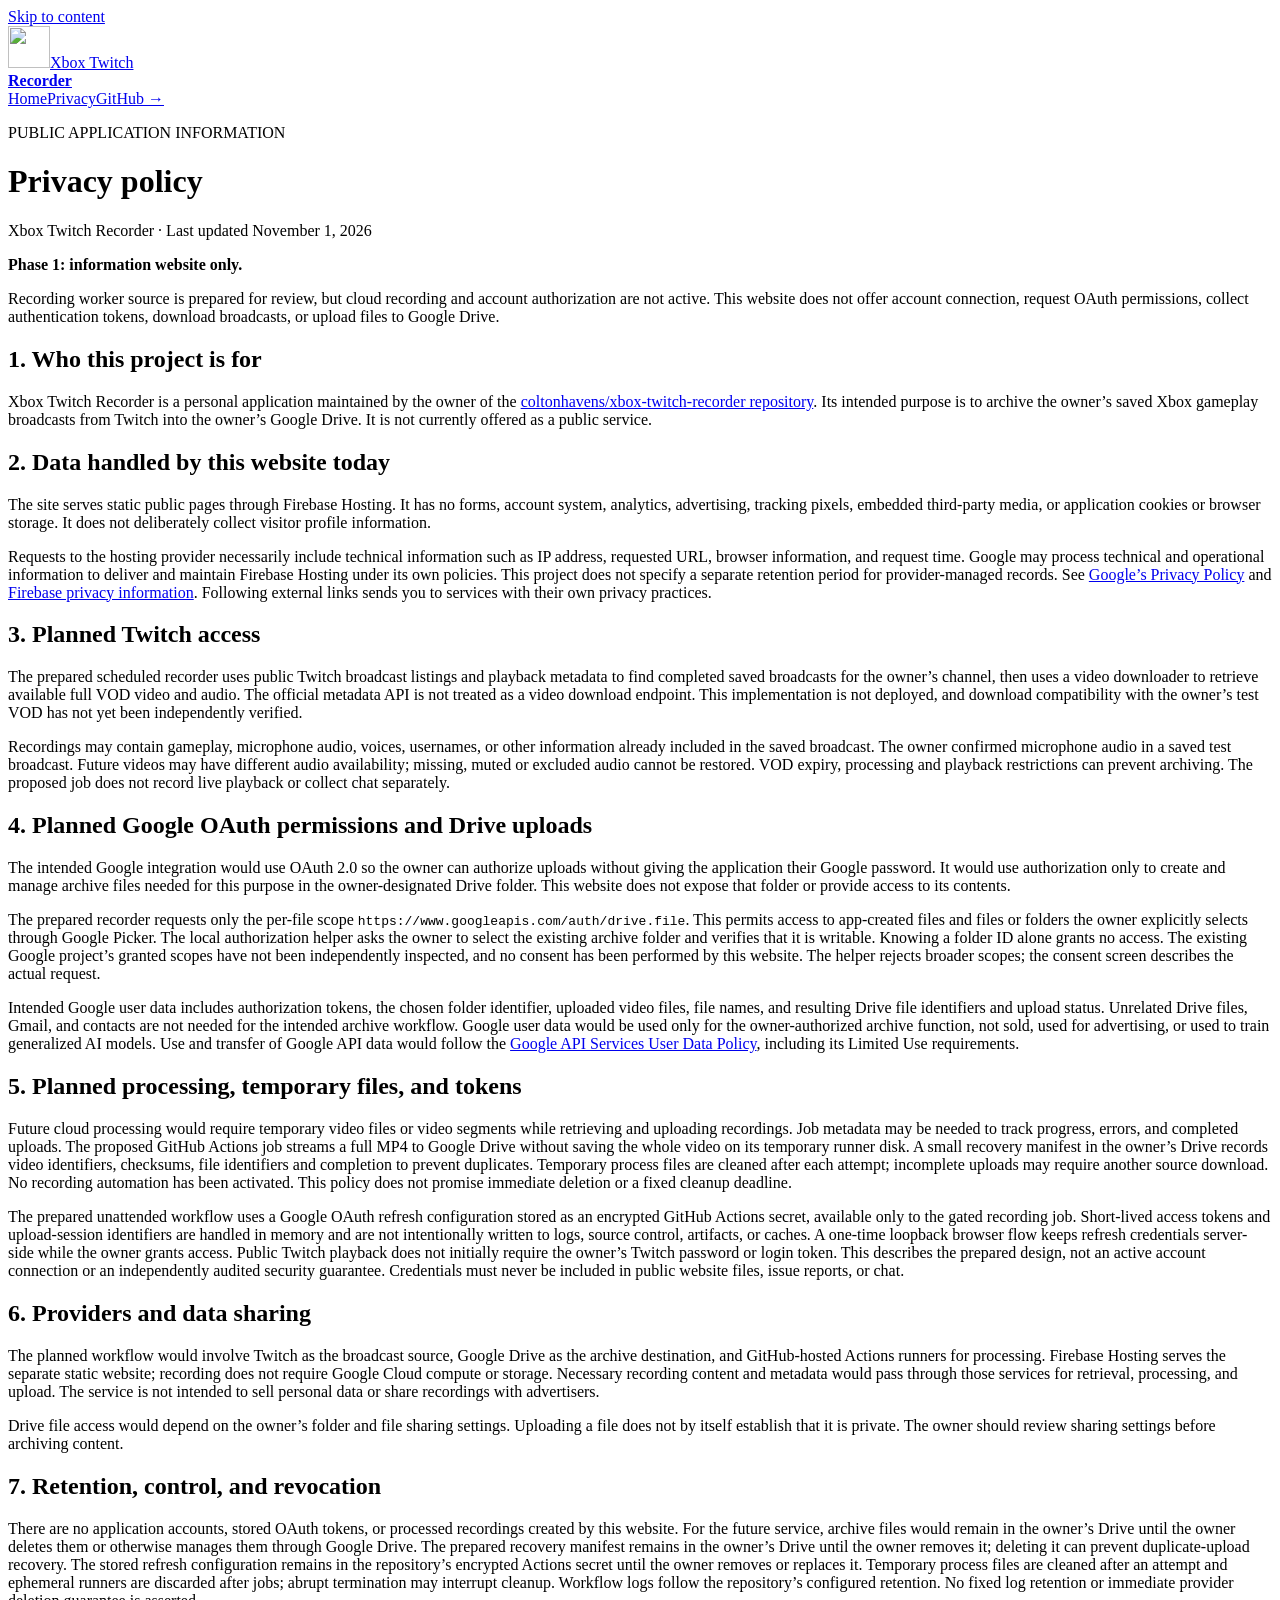
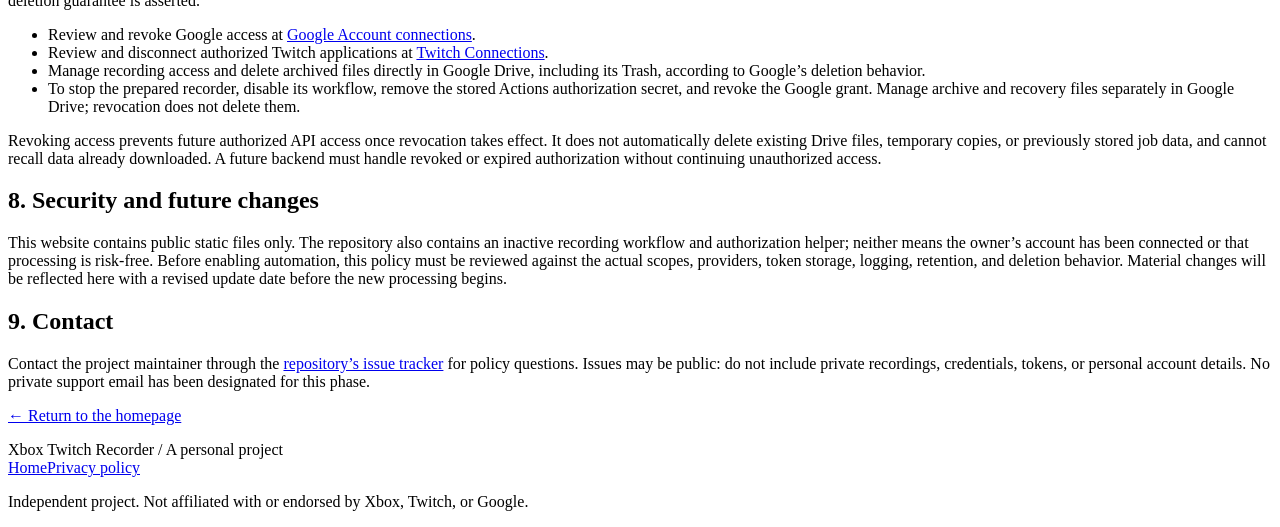
==== commit a5a8c185: "Prepare existing OAuth branding and privacy disclosures for production review" ====
--- a/public/privacy.html
+++ b/public/privacy.html
@@ -5,11 +5,11 @@
 <div class="notice"><strong>Phase 1: information website only.</strong><p>Recording worker source is prepared for review, but cloud recording and account authorization are not active. This website does not offer account connection, request OAuth permissions, collect authentication tokens, download broadcasts, or upload files to Google Drive.</p></div>
 <h2>1. Who this project is for</h2><p>Xbox Twitch Recorder is a personal application maintained by the owner of the <a href="https://github.com/coltonhavens/xbox-twitch-recorder">coltonhavens/xbox-twitch-recorder repository</a>. Its intended purpose is to archive the owner’s saved Xbox gameplay broadcasts from Twitch into the owner’s Google Drive. It is not currently offered as a public service.</p>
 <h2>2. Data handled by this website today</h2><p>The site serves static public pages through Firebase Hosting. It has no forms, account system, analytics, advertising, tracking pixels, embedded third-party media, or application cookies or browser storage. It does not deliberately collect visitor profile information.</p><p>Requests to the hosting provider necessarily include technical information such as IP address, requested URL, browser information, and request time. Google may process technical and operational information to deliver and maintain Firebase Hosting under its own policies. This project does not specify a separate retention period for provider-managed records. See <a href="https://policies.google.com/privacy">Google’s Privacy Policy</a> and <a href="https://firebase.google.com/support/privacy">Firebase privacy information</a>. Following external links sends you to services with their own privacy practices.</p>
-<h2>3. Planned Twitch access</h2><p>The proposed scheduled backend uses Twitch API metadata to find completed saved broadcasts for the owner’s channel, then uses a video downloader to retrieve available full VOD video and audio. The official metadata API is not treated as a video download endpoint. This implementation is not deployed, and download compatibility with the owner’s test VOD has not yet been independently verified.</p><p>Recordings may contain gameplay, microphone audio, voices, usernames, or other information already included in the saved broadcast. The owner confirmed microphone audio in a saved test broadcast. Future videos may have different audio availability; missing, muted or excluded audio cannot be restored. VOD expiry, processing and playback restrictions can prevent archiving. The proposed job does not record live playback or collect chat separately.</p><h2>4. Planned Google OAuth permissions and Drive uploads</h2><p>The intended Google integration would use OAuth 2.0 so the owner can authorize uploads without giving the application their Google password. It would use authorization only to create and manage archive files needed for this purpose in the owner-designated Drive folder. This website does not expose that folder or provide access to its contents.</p><p>The exact scopes granted to the existing OAuth application have not been verified by this website implementation. A future implementation should request the minimum permissions it needs. The per-file scope <code>https://www.googleapis.com/auth/drive.file</code> is a planned option, not a claim about current configuration; access to an existing folder must be supported through an appropriate authorization or selection flow. Knowing a folder ID alone grants no access. Broader Drive access must not be assumed or silently requested. The consent screen at authorization time will describe the permissions actually requested.</p><p>Intended Google user data includes authorization tokens, the chosen folder identifier, uploaded video files, file names, and resulting Drive file identifiers and upload status. Unrelated Drive files, Gmail, and contacts are not needed for the intended archive workflow. Google user data would be used only for the owner-authorized archive function, not sold, used for advertising, or used to train generalized AI models.</p>
-<h2>5. Planned processing, temporary files, and tokens</h2><p>Future cloud processing would require temporary video files or video segments while retrieving and uploading recordings. Job metadata may be needed to track progress, errors, and completed uploads. The proposed GitHub Actions job streams a full MP4 to Google Drive without saving the whole video on its temporary runner disk. A small recovery manifest in the owner’s Drive records video identifiers, checksums, file identifiers and completion to prevent duplicates. Temporary process files are cleaned after each attempt; incomplete uploads may require another source download. No recording automation has been activated. This policy does not promise immediate deletion or a fixed cleanup deadline.</p><p>Unattended operation may require Google and Twitch access tokens and, where issued, refresh tokens. These grant account access within the permissions authorized. No token storage backend or specific encryption configuration is implemented by this static site. Before automation is enabled, token handling, restricted backend access, retention, and cleanup need to be implemented and documented. Credentials and tokens must never be included in public website files, source control, or public issue reports.</p>
+<h2>3. Planned Twitch access</h2><p>The prepared scheduled recorder uses public Twitch broadcast listings and playback metadata to find completed saved broadcasts for the owner’s channel, then uses a video downloader to retrieve available full VOD video and audio. The official metadata API is not treated as a video download endpoint. This implementation is not deployed, and download compatibility with the owner’s test VOD has not yet been independently verified.</p><p>Recordings may contain gameplay, microphone audio, voices, usernames, or other information already included in the saved broadcast. The owner confirmed microphone audio in a saved test broadcast. Future videos may have different audio availability; missing, muted or excluded audio cannot be restored. VOD expiry, processing and playback restrictions can prevent archiving. The proposed job does not record live playback or collect chat separately.</p><h2>4. Planned Google OAuth permissions and Drive uploads</h2><p>The intended Google integration would use OAuth 2.0 so the owner can authorize uploads without giving the application their Google password. It would use authorization only to create and manage archive files needed for this purpose in the owner-designated Drive folder. This website does not expose that folder or provide access to its contents.</p><p>The prepared recorder requests only the per-file scope <code>https://www.googleapis.com/auth/drive.file</code>. This permits access to app-created files and files or folders the owner explicitly selects through Google Picker. The local authorization helper asks the owner to select the existing archive folder and verifies that it is writable. Knowing a folder ID alone grants no access. The existing Google project’s granted scopes have not been independently inspected, and no consent has been performed by this website. The helper rejects broader scopes; the consent screen describes the actual request.</p><p>Intended Google user data includes authorization tokens, the chosen folder identifier, uploaded video files, file names, and resulting Drive file identifiers and upload status. Unrelated Drive files, Gmail, and contacts are not needed for the intended archive workflow. Google user data would be used only for the owner-authorized archive function, not sold, used for advertising, or used to train generalized AI models. Use and transfer of Google API data would follow the <a href="https://developers.google.com/terms/api-services-user-data-policy">Google API Services User Data Policy</a>, including its Limited Use requirements.</p>
+<h2>5. Planned processing, temporary files, and tokens</h2><p>Future cloud processing would require temporary video files or video segments while retrieving and uploading recordings. Job metadata may be needed to track progress, errors, and completed uploads. The proposed GitHub Actions job streams a full MP4 to Google Drive without saving the whole video on its temporary runner disk. A small recovery manifest in the owner’s Drive records video identifiers, checksums, file identifiers and completion to prevent duplicates. Temporary process files are cleaned after each attempt; incomplete uploads may require another source download. No recording automation has been activated. This policy does not promise immediate deletion or a fixed cleanup deadline.</p><p>The prepared unattended workflow uses a Google OAuth refresh configuration stored as an encrypted GitHub Actions secret, available only to the gated recording job. Short-lived access tokens and upload-session identifiers are handled in memory and are not intentionally written to logs, source control, artifacts, or caches. A one-time loopback browser flow keeps refresh credentials server-side while the owner grants access. Public Twitch playback does not initially require the owner’s Twitch password or login token. This describes the prepared design, not an active account connection or an independently audited security guarantee. Credentials must never be included in public website files, issue reports, or chat.</p>
 <h2>6. Providers and data sharing</h2><p>The planned workflow would involve Twitch as the broadcast source, Google Drive as the archive destination, and GitHub-hosted Actions runners for processing. Firebase Hosting serves the separate static website; recording does not require Google Cloud compute or storage. Necessary recording content and metadata would pass through those services for retrieval, processing, and upload. The service is not intended to sell personal data or share recordings with advertisers.</p><p>Drive file access would depend on the owner’s folder and file sharing settings. Uploading a file does not by itself establish that it is private. The owner should review sharing settings before archiving content.</p>
-<h2>7. Retention, control, and revocation</h2><p>There are no application accounts, stored OAuth tokens, or processed recordings created by this website. For the future service, archive files would remain in the owner’s Drive until the owner deletes them or otherwise manages them through Google Drive. Temporary files, job records, logs, and stored tokens will need explicit retention and deletion procedures before operation; no fixed periods are currently defined.</p><ul><li>Review and revoke Google access at <a href="https://myaccount.google.com/connections">Google Account connections</a>.</li><li>Review and disconnect authorized Twitch applications at <a href="https://www.twitch.tv/settings/connections">Twitch Connections</a>.</li><li>Manage recording access and delete archived files directly in Google Drive, including its Trash, according to Google’s deletion behavior.</li><li>When a backend exists, disable its scheduled jobs and remove stored credentials and temporary data using its documented administration procedure.</li></ul><p>Revoking access prevents future authorized API access once revocation takes effect. It does not automatically delete existing Drive files, temporary copies, or previously stored job data, and cannot recall data already downloaded. A future backend must handle revoked or expired authorization without continuing unauthorized access.</p>
-<h2>8. Security and future changes</h2><p>This phase contains public static files only. It does not establish backend security controls or guarantee that future processing will be risk-free. Before enabling automation, this policy must be reviewed against the actual scopes, providers, token storage, logging, retention, and deletion behavior. Material changes will be reflected here with a revised update date before the new processing begins.</p>
+<h2>7. Retention, control, and revocation</h2><p>There are no application accounts, stored OAuth tokens, or processed recordings created by this website. For the future service, archive files would remain in the owner’s Drive until the owner deletes them or otherwise manages them through Google Drive. The prepared recovery manifest remains in the owner’s Drive until the owner removes it; deleting it can prevent duplicate-upload recovery. The stored refresh configuration remains in the repository’s encrypted Actions secret until the owner removes or replaces it. Temporary process files are cleaned after an attempt and ephemeral runners are discarded after jobs; abrupt termination may interrupt cleanup. Workflow logs follow the repository’s configured retention. No fixed log retention or immediate provider deletion guarantee is asserted.</p><ul><li>Review and revoke Google access at <a href="https://myaccount.google.com/connections">Google Account connections</a>.</li><li>Review and disconnect authorized Twitch applications at <a href="https://www.twitch.tv/settings/connections">Twitch Connections</a>.</li><li>Manage recording access and delete archived files directly in Google Drive, including its Trash, according to Google’s deletion behavior.</li><li>To stop the prepared recorder, disable its workflow, remove the stored Actions authorization secret, and revoke the Google grant. Manage archive and recovery files separately in Google Drive; revocation does not delete them.</li></ul><p>Revoking access prevents future authorized API access once revocation takes effect. It does not automatically delete existing Drive files, temporary copies, or previously stored job data, and cannot recall data already downloaded. A future backend must handle revoked or expired authorization without continuing unauthorized access.</p>
+<h2>8. Security and future changes</h2><p>This website contains public static files only. The repository also contains an inactive recording workflow and authorization helper; neither means the owner’s account has been connected or that processing is risk-free. Before enabling automation, this policy must be reviewed against the actual scopes, providers, token storage, logging, retention, and deletion behavior. Material changes will be reflected here with a revised update date before the new processing begins.</p>
 <h2>9. Contact</h2><p>Contact the project maintainer through the <a href="https://github.com/coltonhavens/xbox-twitch-recorder/issues">repository’s issue tracker</a> for policy questions. Issues may be public: do not include private recordings, credentials, tokens, or personal account details. No private support email has been designated for this phase.</p><p><a href="/">← Return to the homepage</a></p></main>
 <footer class="wrap"><span>Xbox Twitch Recorder <span class="muted">/ A personal project</span></span><div><a href="/">Home</a><a href="/privacy" aria-current="page">Privacy policy</a></div><p>Independent project. Not affiliated with or endorsed by Xbox, Twitch, or Google.</p></footer></body></html>
 
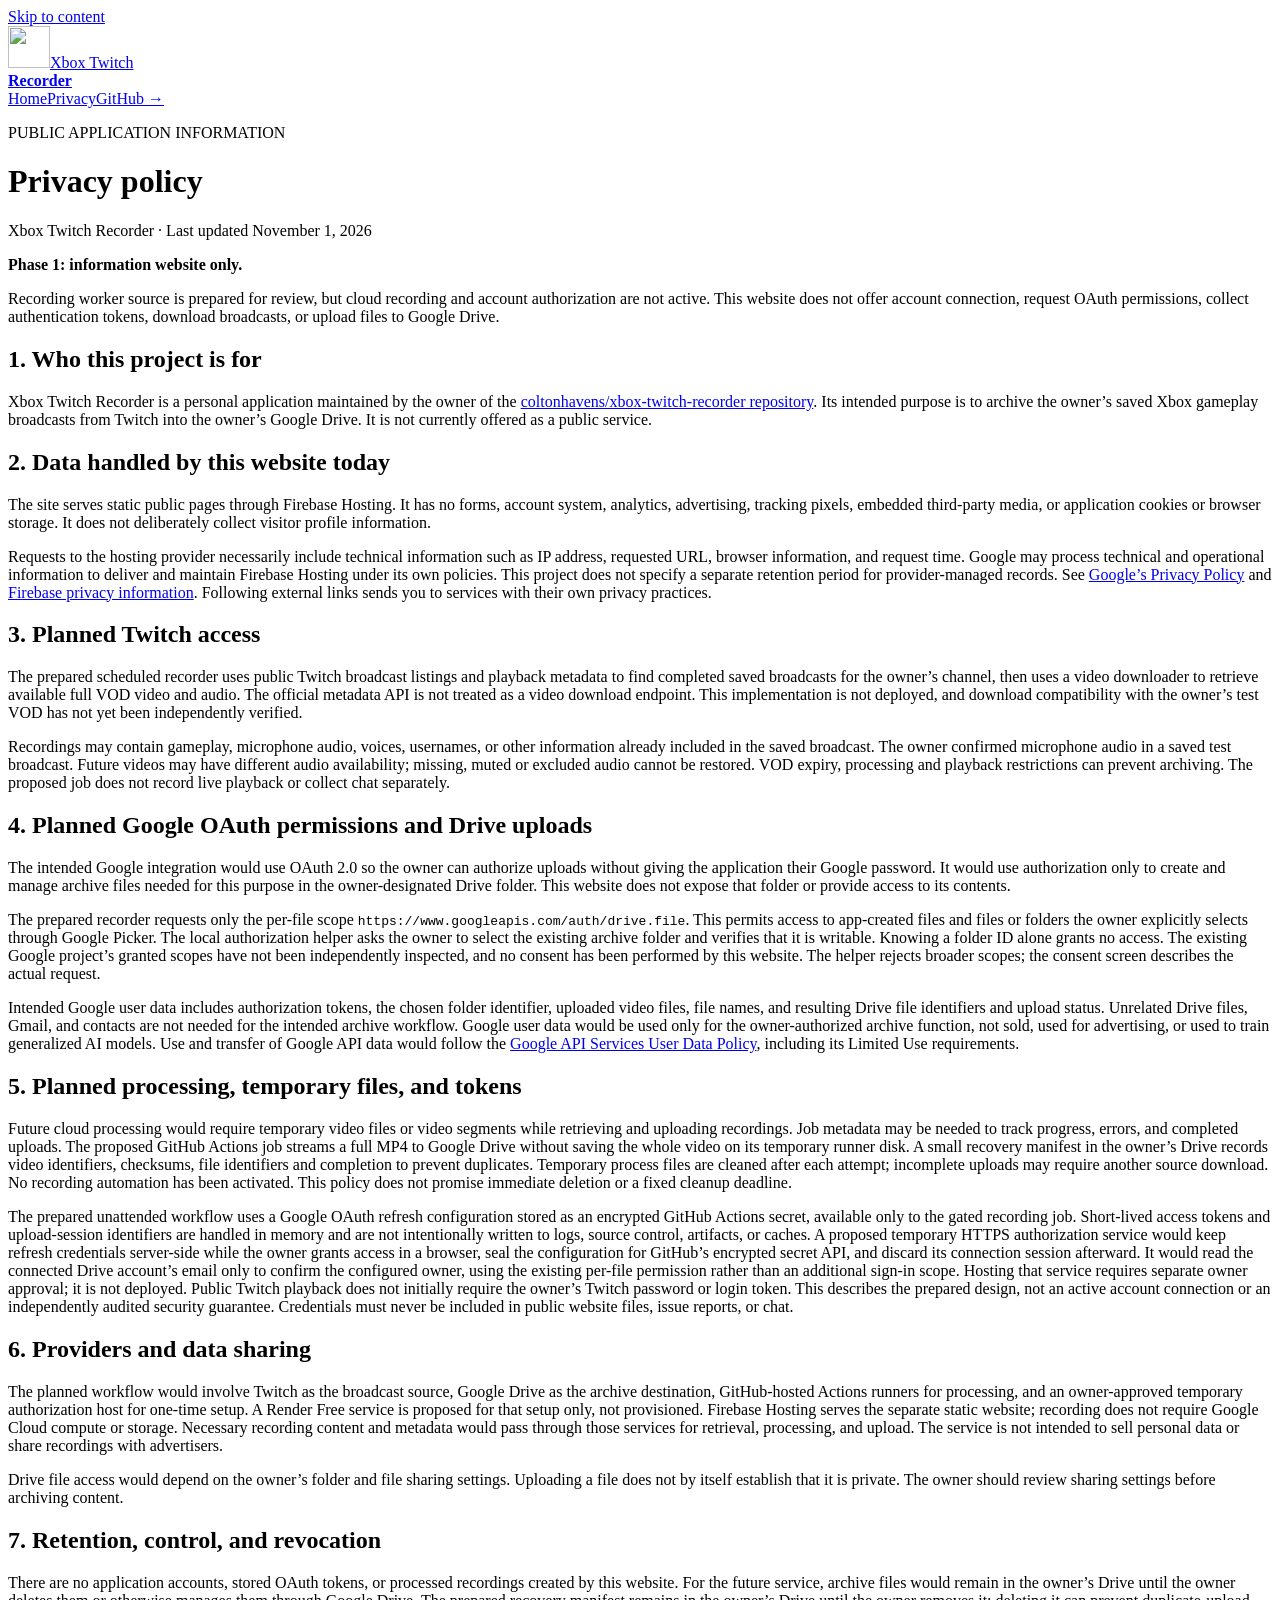
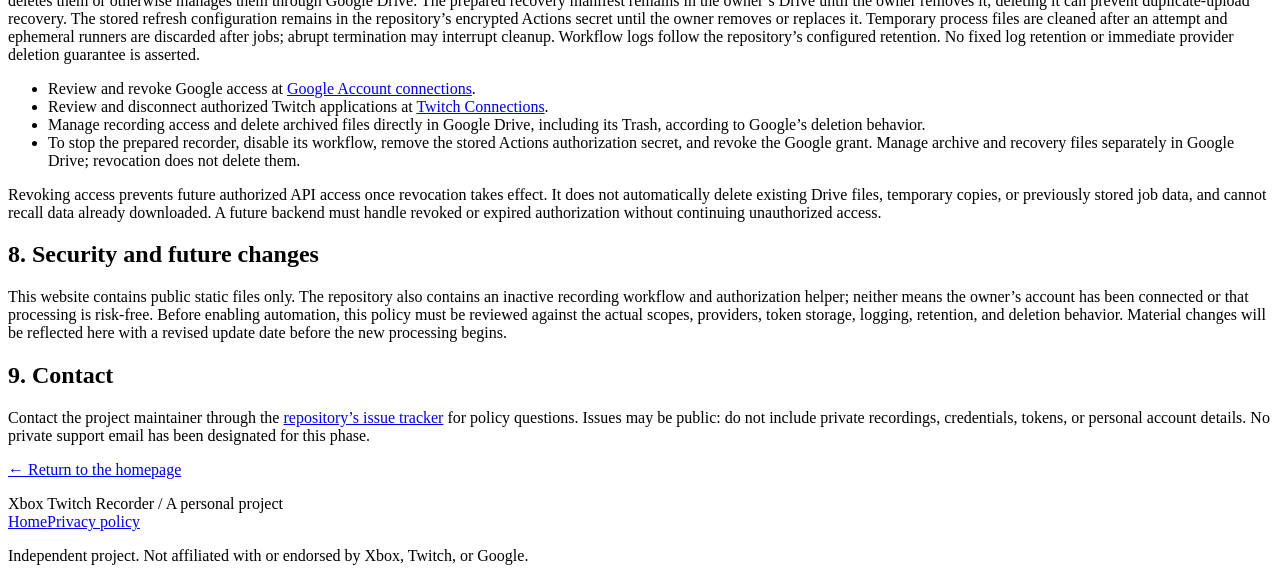
==== commit d796b649: "Prepare browser-only Drive connection broker and remove Mac installation path" ====
--- a/public/privacy.html
+++ b/public/privacy.html
@@ -6,8 +6,8 @@
 <h2>1. Who this project is for</h2><p>Xbox Twitch Recorder is a personal application maintained by the owner of the <a href="https://github.com/coltonhavens/xbox-twitch-recorder">coltonhavens/xbox-twitch-recorder repository</a>. Its intended purpose is to archive the owner’s saved Xbox gameplay broadcasts from Twitch into the owner’s Google Drive. It is not currently offered as a public service.</p>
 <h2>2. Data handled by this website today</h2><p>The site serves static public pages through Firebase Hosting. It has no forms, account system, analytics, advertising, tracking pixels, embedded third-party media, or application cookies or browser storage. It does not deliberately collect visitor profile information.</p><p>Requests to the hosting provider necessarily include technical information such as IP address, requested URL, browser information, and request time. Google may process technical and operational information to deliver and maintain Firebase Hosting under its own policies. This project does not specify a separate retention period for provider-managed records. See <a href="https://policies.google.com/privacy">Google’s Privacy Policy</a> and <a href="https://firebase.google.com/support/privacy">Firebase privacy information</a>. Following external links sends you to services with their own privacy practices.</p>
 <h2>3. Planned Twitch access</h2><p>The prepared scheduled recorder uses public Twitch broadcast listings and playback metadata to find completed saved broadcasts for the owner’s channel, then uses a video downloader to retrieve available full VOD video and audio. The official metadata API is not treated as a video download endpoint. This implementation is not deployed, and download compatibility with the owner’s test VOD has not yet been independently verified.</p><p>Recordings may contain gameplay, microphone audio, voices, usernames, or other information already included in the saved broadcast. The owner confirmed microphone audio in a saved test broadcast. Future videos may have different audio availability; missing, muted or excluded audio cannot be restored. VOD expiry, processing and playback restrictions can prevent archiving. The proposed job does not record live playback or collect chat separately.</p><h2>4. Planned Google OAuth permissions and Drive uploads</h2><p>The intended Google integration would use OAuth 2.0 so the owner can authorize uploads without giving the application their Google password. It would use authorization only to create and manage archive files needed for this purpose in the owner-designated Drive folder. This website does not expose that folder or provide access to its contents.</p><p>The prepared recorder requests only the per-file scope <code>https://www.googleapis.com/auth/drive.file</code>. This permits access to app-created files and files or folders the owner explicitly selects through Google Picker. The local authorization helper asks the owner to select the existing archive folder and verifies that it is writable. Knowing a folder ID alone grants no access. The existing Google project’s granted scopes have not been independently inspected, and no consent has been performed by this website. The helper rejects broader scopes; the consent screen describes the actual request.</p><p>Intended Google user data includes authorization tokens, the chosen folder identifier, uploaded video files, file names, and resulting Drive file identifiers and upload status. Unrelated Drive files, Gmail, and contacts are not needed for the intended archive workflow. Google user data would be used only for the owner-authorized archive function, not sold, used for advertising, or used to train generalized AI models. Use and transfer of Google API data would follow the <a href="https://developers.google.com/terms/api-services-user-data-policy">Google API Services User Data Policy</a>, including its Limited Use requirements.</p>
-<h2>5. Planned processing, temporary files, and tokens</h2><p>Future cloud processing would require temporary video files or video segments while retrieving and uploading recordings. Job metadata may be needed to track progress, errors, and completed uploads. The proposed GitHub Actions job streams a full MP4 to Google Drive without saving the whole video on its temporary runner disk. A small recovery manifest in the owner’s Drive records video identifiers, checksums, file identifiers and completion to prevent duplicates. Temporary process files are cleaned after each attempt; incomplete uploads may require another source download. No recording automation has been activated. This policy does not promise immediate deletion or a fixed cleanup deadline.</p><p>The prepared unattended workflow uses a Google OAuth refresh configuration stored as an encrypted GitHub Actions secret, available only to the gated recording job. Short-lived access tokens and upload-session identifiers are handled in memory and are not intentionally written to logs, source control, artifacts, or caches. A one-time loopback browser flow keeps refresh credentials server-side while the owner grants access. Public Twitch playback does not initially require the owner’s Twitch password or login token. This describes the prepared design, not an active account connection or an independently audited security guarantee. Credentials must never be included in public website files, issue reports, or chat.</p>
-<h2>6. Providers and data sharing</h2><p>The planned workflow would involve Twitch as the broadcast source, Google Drive as the archive destination, and GitHub-hosted Actions runners for processing. Firebase Hosting serves the separate static website; recording does not require Google Cloud compute or storage. Necessary recording content and metadata would pass through those services for retrieval, processing, and upload. The service is not intended to sell personal data or share recordings with advertisers.</p><p>Drive file access would depend on the owner’s folder and file sharing settings. Uploading a file does not by itself establish that it is private. The owner should review sharing settings before archiving content.</p>
+<h2>5. Planned processing, temporary files, and tokens</h2><p>Future cloud processing would require temporary video files or video segments while retrieving and uploading recordings. Job metadata may be needed to track progress, errors, and completed uploads. The proposed GitHub Actions job streams a full MP4 to Google Drive without saving the whole video on its temporary runner disk. A small recovery manifest in the owner’s Drive records video identifiers, checksums, file identifiers and completion to prevent duplicates. Temporary process files are cleaned after each attempt; incomplete uploads may require another source download. No recording automation has been activated. This policy does not promise immediate deletion or a fixed cleanup deadline.</p><p>The prepared unattended workflow uses a Google OAuth refresh configuration stored as an encrypted GitHub Actions secret, available only to the gated recording job. Short-lived access tokens and upload-session identifiers are handled in memory and are not intentionally written to logs, source control, artifacts, or caches. A proposed temporary HTTPS authorization service would keep refresh credentials server-side while the owner grants access in a browser, seal the configuration for GitHub’s encrypted secret API, and discard its connection session afterward. It would read the connected Drive account’s email only to confirm the configured owner, using the existing per-file permission rather than an additional sign-in scope. Hosting that service requires separate owner approval; it is not deployed. Public Twitch playback does not initially require the owner’s Twitch password or login token. This describes the prepared design, not an active account connection or an independently audited security guarantee. Credentials must never be included in public website files, issue reports, or chat.</p>
+<h2>6. Providers and data sharing</h2><p>The planned workflow would involve Twitch as the broadcast source, Google Drive as the archive destination, GitHub-hosted Actions runners for processing, and an owner-approved temporary authorization host for one-time setup. A Render Free service is proposed for that setup only, not provisioned. Firebase Hosting serves the separate static website; recording does not require Google Cloud compute or storage. Necessary recording content and metadata would pass through those services for retrieval, processing, and upload. The service is not intended to sell personal data or share recordings with advertisers.</p><p>Drive file access would depend on the owner’s folder and file sharing settings. Uploading a file does not by itself establish that it is private. The owner should review sharing settings before archiving content.</p>
 <h2>7. Retention, control, and revocation</h2><p>There are no application accounts, stored OAuth tokens, or processed recordings created by this website. For the future service, archive files would remain in the owner’s Drive until the owner deletes them or otherwise manages them through Google Drive. The prepared recovery manifest remains in the owner’s Drive until the owner removes it; deleting it can prevent duplicate-upload recovery. The stored refresh configuration remains in the repository’s encrypted Actions secret until the owner removes or replaces it. Temporary process files are cleaned after an attempt and ephemeral runners are discarded after jobs; abrupt termination may interrupt cleanup. Workflow logs follow the repository’s configured retention. No fixed log retention or immediate provider deletion guarantee is asserted.</p><ul><li>Review and revoke Google access at <a href="https://myaccount.google.com/connections">Google Account connections</a>.</li><li>Review and disconnect authorized Twitch applications at <a href="https://www.twitch.tv/settings/connections">Twitch Connections</a>.</li><li>Manage recording access and delete archived files directly in Google Drive, including its Trash, according to Google’s deletion behavior.</li><li>To stop the prepared recorder, disable its workflow, remove the stored Actions authorization secret, and revoke the Google grant. Manage archive and recovery files separately in Google Drive; revocation does not delete them.</li></ul><p>Revoking access prevents future authorized API access once revocation takes effect. It does not automatically delete existing Drive files, temporary copies, or previously stored job data, and cannot recall data already downloaded. A future backend must handle revoked or expired authorization without continuing unauthorized access.</p>
 <h2>8. Security and future changes</h2><p>This website contains public static files only. The repository also contains an inactive recording workflow and authorization helper; neither means the owner’s account has been connected or that processing is risk-free. Before enabling automation, this policy must be reviewed against the actual scopes, providers, token storage, logging, retention, and deletion behavior. Material changes will be reflected here with a revised update date before the new processing begins.</p>
 <h2>9. Contact</h2><p>Contact the project maintainer through the <a href="https://github.com/coltonhavens/xbox-twitch-recorder/issues">repository’s issue tracker</a> for policy questions. Issues may be public: do not include private recordings, credentials, tokens, or personal account details. No private support email has been designated for this phase.</p><p><a href="/">← Return to the homepage</a></p></main>
